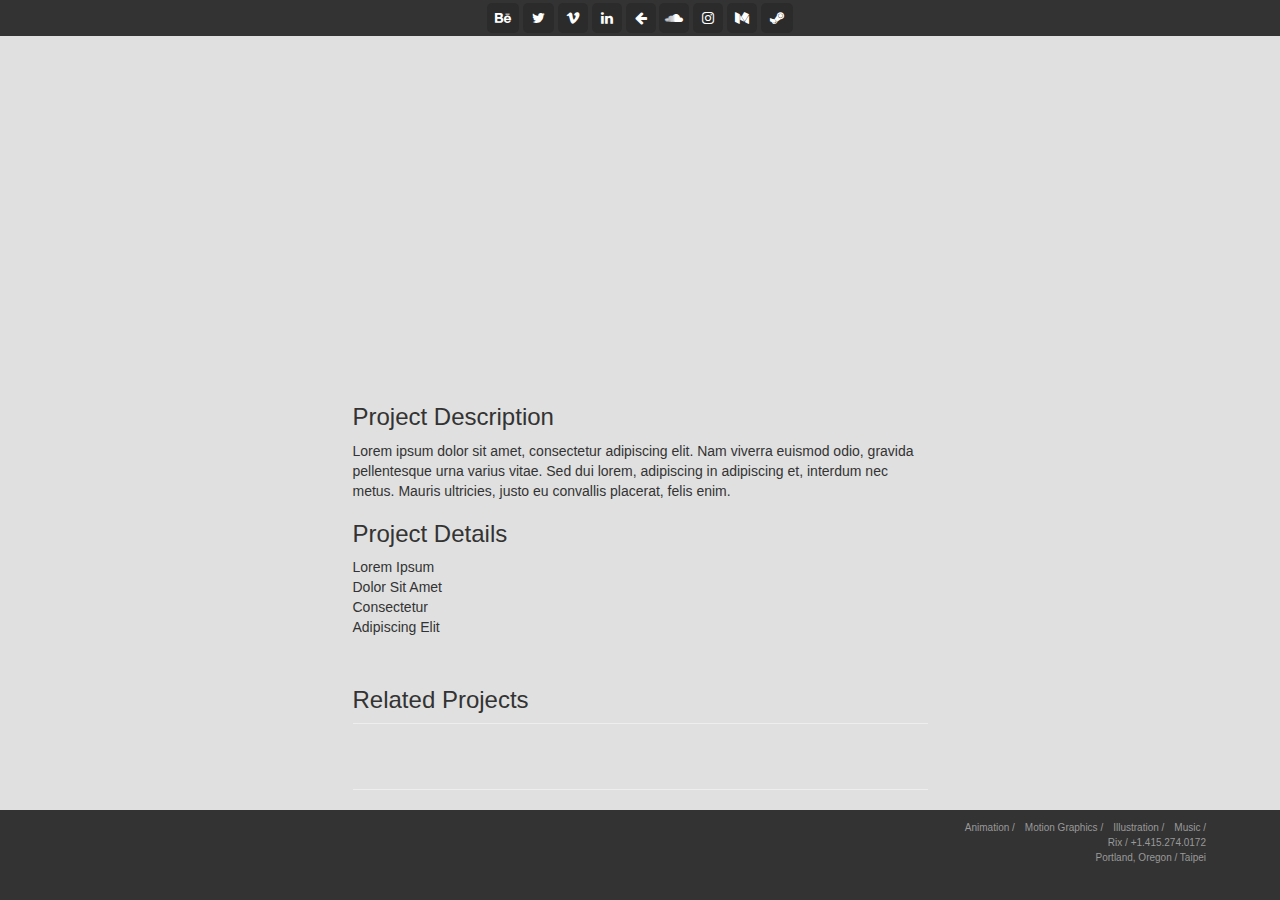
==== projects/fishtank.html @ 719a665e "Update and rename 4col.portfolio.3.html to fishtank.html" ====
<!DOCTYPE html>
<html lang="en">

<head>
    <meta charset="utf-8">
    <meta http-equiv="X-UA-Compatible" content="IE=edge">
    <meta name="viewport" content="width=device-width, initial-scale=1">
    <meta name="description" content="">
    <meta name="author" content="">
    <title>4 Col Portfolio with social icons</title>
    <link href="css/bootstrap.min.css" rel="stylesheet">
    <link href="css/4col.portfolio.3.css" rel="stylesheet">
</head>

<body>    

<!-- header -->     
    
<div class="header-social-icons">
    <ul class="social-icons">
        <li><a href="https://behance.net/rixwoodling/" target="_blank" class="social-icon"> <i class="fa fa-behance"></i></a></li>
        <li><a href="https://twitter.com/rixwoodling/" target="_blank" class="social-icon"> <i class="fa fa-twitter"></i></a></li>
        <li><a href="" target="_blank" class="social-icon"> <i class="fa fa-vimeo"></i></a></li>
        <li><a href="" target="_blank" class="social-icon"> <i class="fa fa-linkedin"></i></a></li>
        <li><a href="https://rixwoodling.github.io" target="_self" class="social-icon"> <i class="fa fa-arrow-left"></i></a></li>
        <li><a href="" target="_blank" class="social-icon"> <i class="fa fa-soundcloud"></i></a></li>       
        <li><a href="https://www.instagram.com/rixwoodling/" target="_blank" class="social-icon"> <i class="fa fa-instagram"></i></a></li>
        <li><a href="" target="_blank" class="social-icon"> <i class="fa fa-medium"></i></a></li>
        <li><a href="http://steamcommunity.com/id/kungfu_sidekick" target="_blank" class="social-icon"> <i class="fa fa-steam"></i></a></li>
    </ul>
</div>    
    
<!-- portfolio -->    
<div class="container">   
<div class="container-fluid">
        
        <!-- Projects Row -->
   <center>
        <div class="embed-responsive embed-responsive-16by9">
            <!-- embed video here -->       
            <iframe src="https://player.vimeo.com/video/182534712" width="1280" webkitallowfullscreen mozallowfullscreen allowfullscreen></iframe>
        </div>
    </center>
        
    <!-- left justified text -->
    <div class="row">
        <div class="col-md-12">
            <h3>Project Description</h3>
            <p>Lorem ipsum dolor sit amet, consectetur adipiscing elit. Nam viverra euismod odio, gravida pellentesque urna varius vitae. Sed dui lorem, adipiscing in adipiscing et, interdum nec metus. Mauris ultricies, justo eu convallis placerat, felis enim.</p>
            <h3>Project Details</h3>
            <ul>
                <li>Lorem Ipsum</li>
                <li>Dolor Sit Amet</li>
                <li>Consectetur</li>
                <li>Adipiscing Elit</li>
            </ul>
        </div>

    </div><!-- /.row -->

        <!-- Related Projects Row -->
        <div class="row">

            <div class="col-lg-12">
                <h3 class="page-header">Related Projects</h3>
            </div>

            <div class="col-sm-3 col-xs-6">
                <a href="#">
                    <img class="img-responsive portfolio-item" src="http://placehold.it/500x300" alt="">
                </a>
            </div>

            <div class="col-sm-3 col-xs-6">
                <a href="#">
                    <img class="img-responsive portfolio-item" src="http://placehold.it/500x300" alt="">
                </a>
            </div>

            <div class="col-sm-3 col-xs-6">
                <a href="#">
                    <img class="img-responsive portfolio-item" src="http://placehold.it/500x300" alt="">
                </a>
            </div>

            <div class="col-sm-3 col-xs-6">
                <a href="#">
                    <img class="img-responsive portfolio-item" src="http://placehold.it/500x300" alt="">
                </a>
            </div>

        </div>
        <!-- /.row -->

    <hr>

</div>
</div>    

<!-- footer -------------------------------------------------------->        

<div class="footer-container">
    <div class="div-right">   
       <ul class="footer">
            <li><p> Music /</p></li>
            <li><p> Illustration /</p></li>      
            <li><p> Motion Graphics /</p></li>            
            <li><p> Animation /</p></li>
       </ul>     
       <ul class="footer">
            <li><p> Rix / +1.415.274.0172</p></li>
       </ul>   
       <ul class="footer">
            <li><p>Portland, Oregon / Taipei</p></li>
       </ul>          
       <ul class="footer">
            <li><br></li>
       </ul>    
    </div>
<!--    
    <div class="div-left">
       <ul class="footer">
        <li><p> Portland / Taipei</p></li>
       </ul>
    </div>
-->
</div>

    <!-- jQuery -->
    <script src="js/jquery.js"></script>

    <!-- Bootstrap Core JavaScript -->
    <script src="js/bootstrap.min.js"></script>

</body>

</html>
---- projects/css/4col.portfolio.3.css ----
/*!
 * Start Bootstrap - 4 Col Portfolio (http://startbootstrap.com/)
 * Copyright 2013-2016 Start Bootstrap
 * Licensed under MIT (https://github.com/BlackrockDigital/startbootstrap/blob/gh-pages/LICENSE)
 */

@import url(https://cdnjs.cloudflare.com/ajax/libs/font-awesome/4.6.3/css/font-awesome.css);

/* body -------------------------------------------------------------------- */

body {
    background-color: #333;
    -webkit-font-smoothing: antialiased;
}
a {
    text-decoration: none;
    color: #fff;
}
p > a:hover{
    color: #d9d9d9;
    text-decoration:  underline;
}

/* header ------------------------------------------------------------------ */

ul {
    padding:0;
    list-style: none;
}

.header-social-icons {
    text-align: center;
    width: 316px;
    display:block;
    margin: 0 auto;
}
.social-icon {
    color: #fff;
}
ul.social-icons {
    margin-top: 3px;
    margin-bottom: 3px;
}
.social-icons li {
    vertical-align: top;
    display: inline;
    height: 100px;
}
.social-icons a {
    color: #fff;
    text-decoration: none;
}
.fa-behance {
    padding:8px 8px;
    border-radius: 5px;
    background-color: #2b2b2b;
}
.fa-behance:hover {
    background-color: #eee;
    color: #444;
}
.fa-twitter {
    padding:8px 9px;
    border-radius: 5px;
    background-color: #2b2b2b;
}
.fa-twitter:hover {
    background-color: #eee;
    color: #444;
}
.fa-vimeo {
    padding:8px 8px;
    border-radius: 5px;
    -o-transition:.5s;
    -ms-transition:.5s;
    -moz-transition:.5s;
    -webkit-transition:.5s;
    transition: .5s;
    background-color: #2b2b2b;
}
.fa-vimeo:hover {
    background-color: #eee;
    color: #444;
}
.fa-linkedin {
    padding:8px 9px;
    border-radius: 5px;
    -o-transition:.5s;
    -ms-transition:.5s;
    -moz-transition:.5s;
    -webkit-transition:.5s;
    transition: .5s;
    background-color: #2b2b2b;
}
.fa-linkedin:hover {
    background-color: #eee;
    color: #444;
}
.fa-arrow-left {
    padding:8px 9px;
    border-radius: 5px;
    -o-transition:.2s;
    -ms-transition:.2s;
    -moz-transition:.2s;
    -webkit-transition:.2s;
    transition: .2s;
    background-color: #2b2b2b;
}
.fa-arrow-left:hover {
    background-color: #eee;
    color: #444;
}
.fa-medium {
    padding:8px 8px;
    border-radius: 5px;
    -o-transition:.5s;
    -ms-transition:.5s;
    -moz-transition:.5s;
    -webkit-transition:.5s;
    transition: .5s;
    background-color: #2b2b2b;
}
.fa-medium:hover {
    background-color: #eee;
    color: #444;
}
.fa-soundcloud {
    padding:8px 6px;
    border-radius: 5px;
    -o-transition:.5s;
    -ms-transition:.5s;
    -moz-transition:.5s;
    -webkit-transition:.5s;
    transition: .5s;
    background-color: #2b2b2b;
}
.fa-soundcloud:hover {
    background-color: #eee;
    color: #444;
}
.fa-instagram {
    padding:8px 9px;
    border-radius: 5px;
    background-color: #2b2b2b;
}
.fa-instagram:hover {
    background-color: #eee;
    color: #444;
}
.fa-steam {
    padding:8px 9px;
    border-radius: 5px;
    background-color: #2b2b2b;
}
.fa-steam:hover {
    background-color: #eee;
    color: #444;
}

/* portfolio --------------------------------------------------------------- */

img {
  filter: url("data:image/svg+xml;utf8,<svg xmlns=\'http://www.w3.org/2000/svg\'><filter id=\'grayscale\'><feColorMatrix type=\'matrix\' values=\'0.3333 0.3333 0.3333 0 0 0.3333 0.3333 0.3333 0 0 0.3333 0.3333 0.3333 0 0 0 0 0 1 0\'/></filter></svg>#grayscale"); /* Firefox 3.5+ */
  filter: gray; /* IE6-9 */
  -webkit-filter: grayscale(100%); /* Chrome 19+ & Safari 6+ */
  -webkit-transition: all .6s ease; /* Fade to color for Chrome and Safari */
  -webkit-backface-visibility: hidden; /* Fix for transition flickering */    
}
img:hover {
  filter: none;
  -webkit-filter: grayscale(0%);    
}
.container {
    background-color: #e0e0e0;
    width: 100%;
}
.container-fluid {
    padding-left: 5%;
    padding-right: 5%;
    padding-top: 25px;
    max-width: 700px;
    background-color: #e0e0e0;
}

.resizable .row .col {
width:100%;
      } 
@media (min-width:1024px) {
/* orig min-width:1024px */    
/* (768 * 12) / 9 */
.resizable .row .col {
   width:50%; 
   float:left;       
            }             
}  
@media (min-width:1280px) {
/* orig min-width:1280px */    
/* (960 * 12) / 9 */
 .resizable .row .col { 
   width:33.33%; 
   float:left; 
  }               
}  

.portfolio-item {
    margin-bottom: 25px;
}

/* footer ------------------------------------------------------------------ */

.div-left{
    float:left;
    padding-left:10px;
}
.div-right{
    float:right;
    padding-right:10px;
}
.footer-container{
    height:40px;
    padding-top:15px;
    padding-left: 5%;
    padding-right: 5%;
    font-size: 10px;
    color: #999;
}
.footer {
    height:0.5em;
    line-height:0.5em;
}
.footer li {
    list-style-type:none;
    float:right; /* -- original: left -- */
    padding-left:10px;
}
.footer a {
    text-decoration:none;
    color:#999;
}
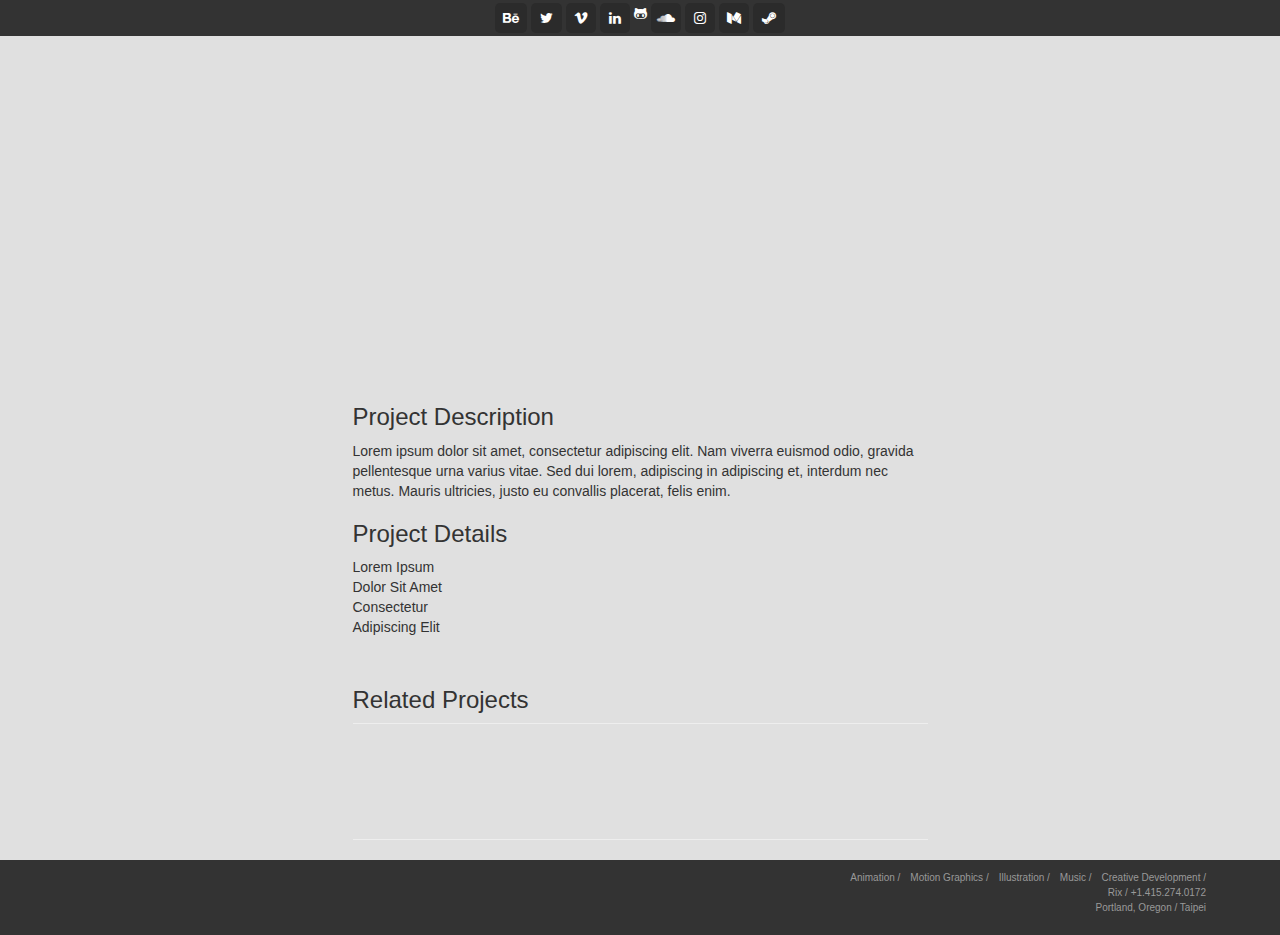
==== commit 349558e9: "Update fishtank.html" ====
--- a/projects/fishtank.html
+++ b/projects/fishtank.html
@@ -22,7 +22,7 @@
         <li><a href="https://twitter.com/rixwoodling/" target="_blank" class="social-icon"> <i class="fa fa-twitter"></i></a></li>
         <li><a href="" target="_blank" class="social-icon"> <i class="fa fa-vimeo"></i></a></li>
         <li><a href="" target="_blank" class="social-icon"> <i class="fa fa-linkedin"></i></a></li>
-        <li><a href="https://rixwoodling.github.io" target="_self" class="social-icon"> <i class="fa fa-arrow-left"></i></a></li>
+        <li><a href="file:///Users/rix/odrive/Dropbox/studio/programming/web/bootstrap/4col.portfolio.2/4col.portfolio.2.html" target="_self" class="social-icon"> <i class="fa fa-github-alt"></i></a></li>
         <li><a href="" target="_blank" class="social-icon"> <i class="fa fa-soundcloud"></i></a></li>       
         <li><a href="https://www.instagram.com/rixwoodling/" target="_blank" class="social-icon"> <i class="fa fa-instagram"></i></a></li>
         <li><a href="" target="_blank" class="social-icon"> <i class="fa fa-medium"></i></a></li>
@@ -38,7 +38,7 @@
    <center>
         <div class="embed-responsive embed-responsive-16by9">
             <!-- embed video here -->       
-            <iframe src="https://player.vimeo.com/video/182534712" width="1280" webkitallowfullscreen mozallowfullscreen allowfullscreen></iframe>
+            <iframe src="https://player.vimeo.com/video/182534712" webkitallowfullscreen mozallowfullscreen allowfullscreen></iframe>
         </div>
     </center>
         
@@ -65,7 +65,7 @@
                 <h3 class="page-header">Related Projects</h3>
             </div>
 
-            <div class="col-sm-3 col-xs-6">
+            <div class="col-lg-12">
                 <a href="#">
                     <img class="img-responsive portfolio-item" src="http://placehold.it/500x300" alt="">
                 </a>
@@ -88,6 +88,24 @@
                     <img class="img-responsive portfolio-item" src="http://placehold.it/500x300" alt="">
                 </a>
             </div>
+            
+            <div class="col-sm-3 col-xs-6">
+                <a href="#">
+                    <img class="img-responsive portfolio-item" src="http://placehold.it/500x300" alt="">
+                </a>
+            </div>
+            
+            <div class="col-sm-6 col-xs-6">
+                <a href="#">
+                    <img class="img-responsive portfolio-item" src="http://placehold.it/500x300" alt="">
+                </a>
+            </div>
+            
+            <div class="col-sm-6 col-xs-6">
+                <a href="#">
+                    <img class="img-responsive portfolio-item" src="http://placehold.it/500x300" alt="">
+                </a>
+            </div>
 
         </div>
         <!-- /.row -->
@@ -102,6 +120,7 @@
 <div class="footer-container">
     <div class="div-right">   
        <ul class="footer">
+            <li><p> Creative Development /</p></li>
             <li><p> Music /</p></li>
             <li><p> Illustration /</p></li>      
             <li><p> Motion Graphics /</p></li>            
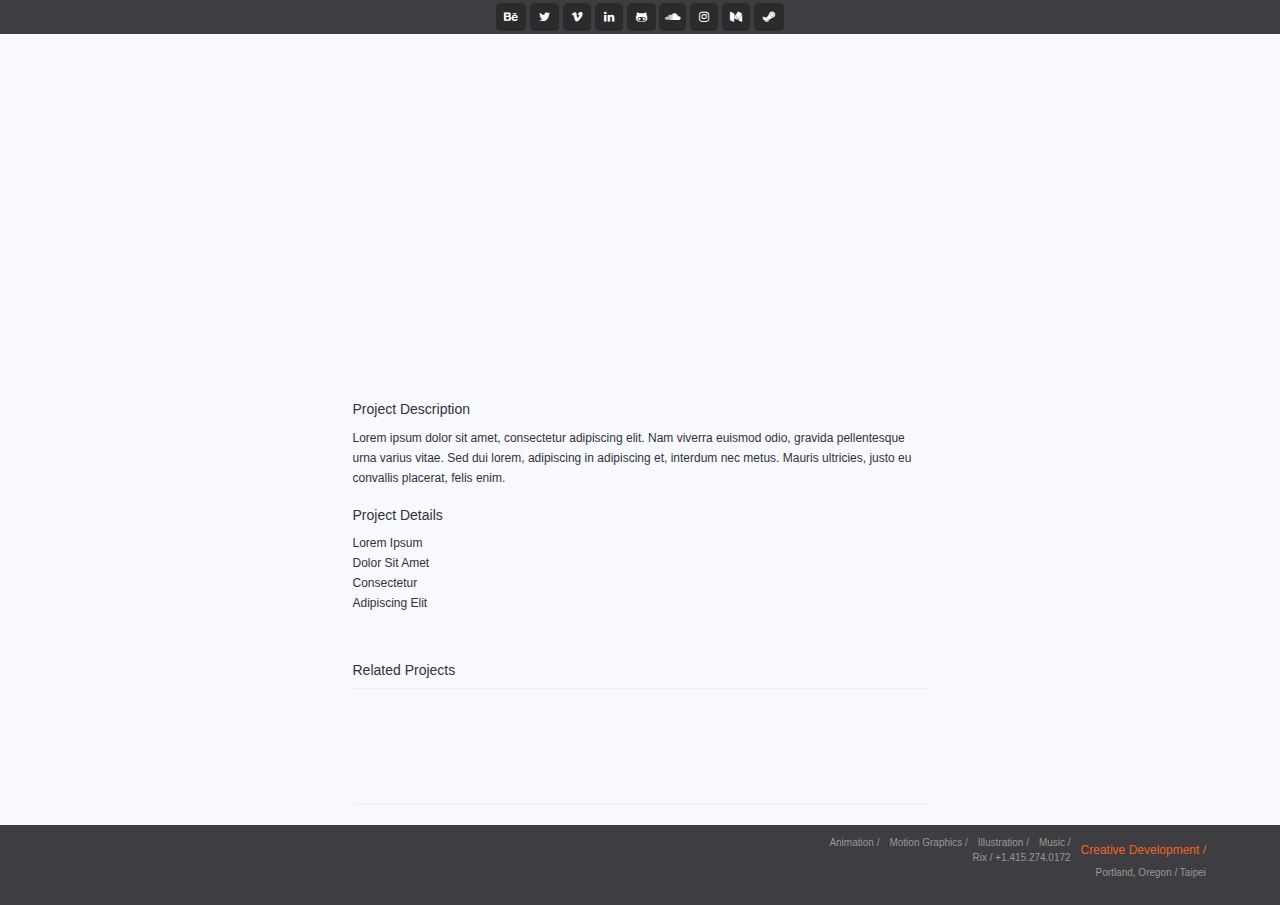
==== commit 7346befe: "Update fishtank.html" ====
--- a/projects/fishtank.html
+++ b/projects/fishtank.html
@@ -120,7 +120,7 @@
 <div class="footer-container">
     <div class="div-right">   
        <ul class="footer">
-            <li><p> Creative Development /</p></li>
+            <li><a href="#">Creative Development /</a></li>
             <li><p> Music /</p></li>
             <li><p> Illustration /</p></li>      
             <li><p> Motion Graphics /</p></li>            
--- a/projects/css/4col.portfolio.3.css
+++ b/projects/css/4col.portfolio.3.css
@@ -9,16 +9,65 @@
 /* body -------------------------------------------------------------------- */
 
 body {
-    background-color: #333;
+    background-color: #3e3d41; /* originally #333 */
     -webkit-font-smoothing: antialiased;
+}
+
+h1 {
+	font-family: "Helvetica Neue", Helvetica, Arial, sans-serif;
+	font-size: 24px;
+	font-style: normal;
+	font-variant: normal;
+	font-weight: 500;
+	line-height: 26.4px;
+}
+h3 {
+	font-family: "Helvetica Neue", Helvetica, Arial, sans-serif;
+	font-size: 14px;
+	font-style: normal;
+	font-variant: normal;
+	font-weight: 500;
+	line-height: 15.4px;
 }
 a {
     text-decoration: none;
     color: #fff;
 }
+p {
+	font-family: "Helvetica Neue", Helvetica, Arial, sans-serif;
+	font-size: 12px;
+	font-style: normal;
+	font-variant: normal;
+	font-weight: 400;
+	line-height: 20px;
+}
 p > a:hover{
     color: #d9d9d9;
     text-decoration:  underline;
+}
+li {
+	font-family: "Helvetica Neue", Helvetica, Arial, sans-serif;
+	font-size: 12px;
+	font-style: normal;
+	font-variant: normal;
+	font-weight: 400;
+	line-height: 20px;
+}
+blockquote {
+	font-family: "Helvetica Neue", Helvetica, Arial, sans-serif;
+	font-size: 21px;
+	font-style: normal;
+	font-variant: normal;
+	font-weight: 400;
+	line-height: 30px;
+}
+pre {
+	font-family: "Helvetica Neue", Helvetica, Arial, sans-serif;
+	font-size: 13px;
+	font-style: normal;
+	font-variant: normal;
+	font-weight: 400;
+	line-height: 18.5714px;
 }
 
 /* header ------------------------------------------------------------------ */
@@ -96,7 +145,7 @@
     background-color: #eee;
     color: #444;
 }
-.fa-arrow-left {
+.fa-github-alt {
     padding:8px 9px;
     border-radius: 5px;
     -o-transition:.2s;
@@ -106,7 +155,7 @@
     transition: .2s;
     background-color: #2b2b2b;
 }
-.fa-arrow-left:hover {
+.fa-github-alt:hover {
     background-color: #eee;
     color: #444;
 }
@@ -160,18 +209,11 @@
 /* portfolio --------------------------------------------------------------- */
 
 img {
-  filter: url("data:image/svg+xml;utf8,<svg xmlns=\'http://www.w3.org/2000/svg\'><filter id=\'grayscale\'><feColorMatrix type=\'matrix\' values=\'0.3333 0.3333 0.3333 0 0 0.3333 0.3333 0.3333 0 0 0.3333 0.3333 0.3333 0 0 0 0 0 1 0\'/></filter></svg>#grayscale"); /* Firefox 3.5+ */
-  filter: gray; /* IE6-9 */
-  -webkit-filter: grayscale(100%); /* Chrome 19+ & Safari 6+ */
-  -webkit-transition: all .6s ease; /* Fade to color for Chrome and Safari */
-  -webkit-backface-visibility: hidden; /* Fix for transition flickering */    
-}
-img:hover {
-  filter: none;
-  -webkit-filter: grayscale(0%);    
+    display: block;
+    margin: 0 auto;
 }
 .container {
-    background-color: #e0e0e0;
+    background-color: #F8F8FF; /* originally #e0e0e0 */
     width: 100%;
 }
 .container-fluid {
@@ -179,7 +221,12 @@
     padding-right: 5%;
     padding-top: 25px;
     max-width: 700px;
-    background-color: #e0e0e0;
+    height: 100%;
+    background-color: #F8F8FF; /* originally #e0e0e0 */
+}
+.col-centered{
+    float: none;
+    margin: 0 auto;
 }
 
 .resizable .row .col {
@@ -235,5 +282,14 @@
 }
 .footer a {
     text-decoration:none;
-    color:#999;
-}
+    color:#f26322;
+}
+.footer p {
+    font-family: "Helvetica Neue", Helvetica, Arial, sans-serif;
+	font-size: 10px;
+	font-style: normal;
+	font-variant: normal;
+	font-weight: 400;
+	line-height: 5px;
+}
+
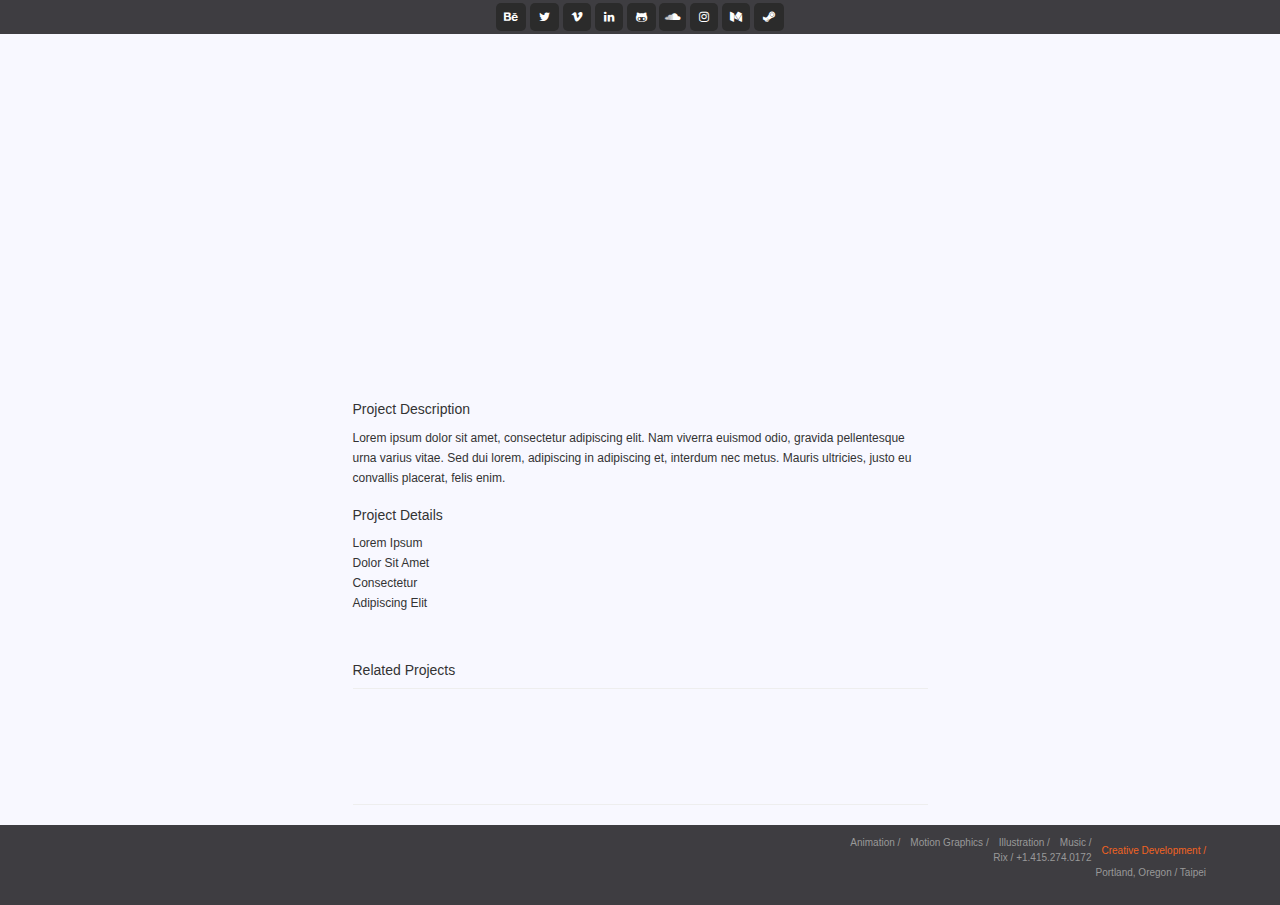
==== commit 59014cb7: "Update fishtank.html" ====
--- a/projects/fishtank.html
+++ b/projects/fishtank.html
@@ -67,7 +67,7 @@
 
             <div class="col-lg-12">
                 <a href="#">
-                    <img class="img-responsive portfolio-item" src="http://placehold.it/500x300" alt="">
+                    <img class="img-responsive portfolio-item" src="./images/wp.safetysign.jpg" alt="">
                 </a>
             </div>
 
--- a/projects/css/4col.portfolio.3.css
+++ b/projects/css/4col.portfolio.3.css
@@ -281,15 +281,20 @@
     padding-left:10px;
 }
 .footer a {
-    text-decoration:none;
+    font-family: "Helvetica Neue", Helvetica, Arial, sans-serif;
+    font-size: 10px;
+    font-style: normal;
+    font-variant: normal;
+    font-weight: 400;
+    line-height: 5px;
     color:#f26322;
 }
 .footer p {
     font-family: "Helvetica Neue", Helvetica, Arial, sans-serif;
-	font-size: 10px;
-	font-style: normal;
-	font-variant: normal;
-	font-weight: 400;
-	line-height: 5px;
-}
-
+    font-size: 10px;
+    font-style: normal;
+    font-variant: normal;
+    font-weight: 400;
+    line-height: 5px;
+}
+
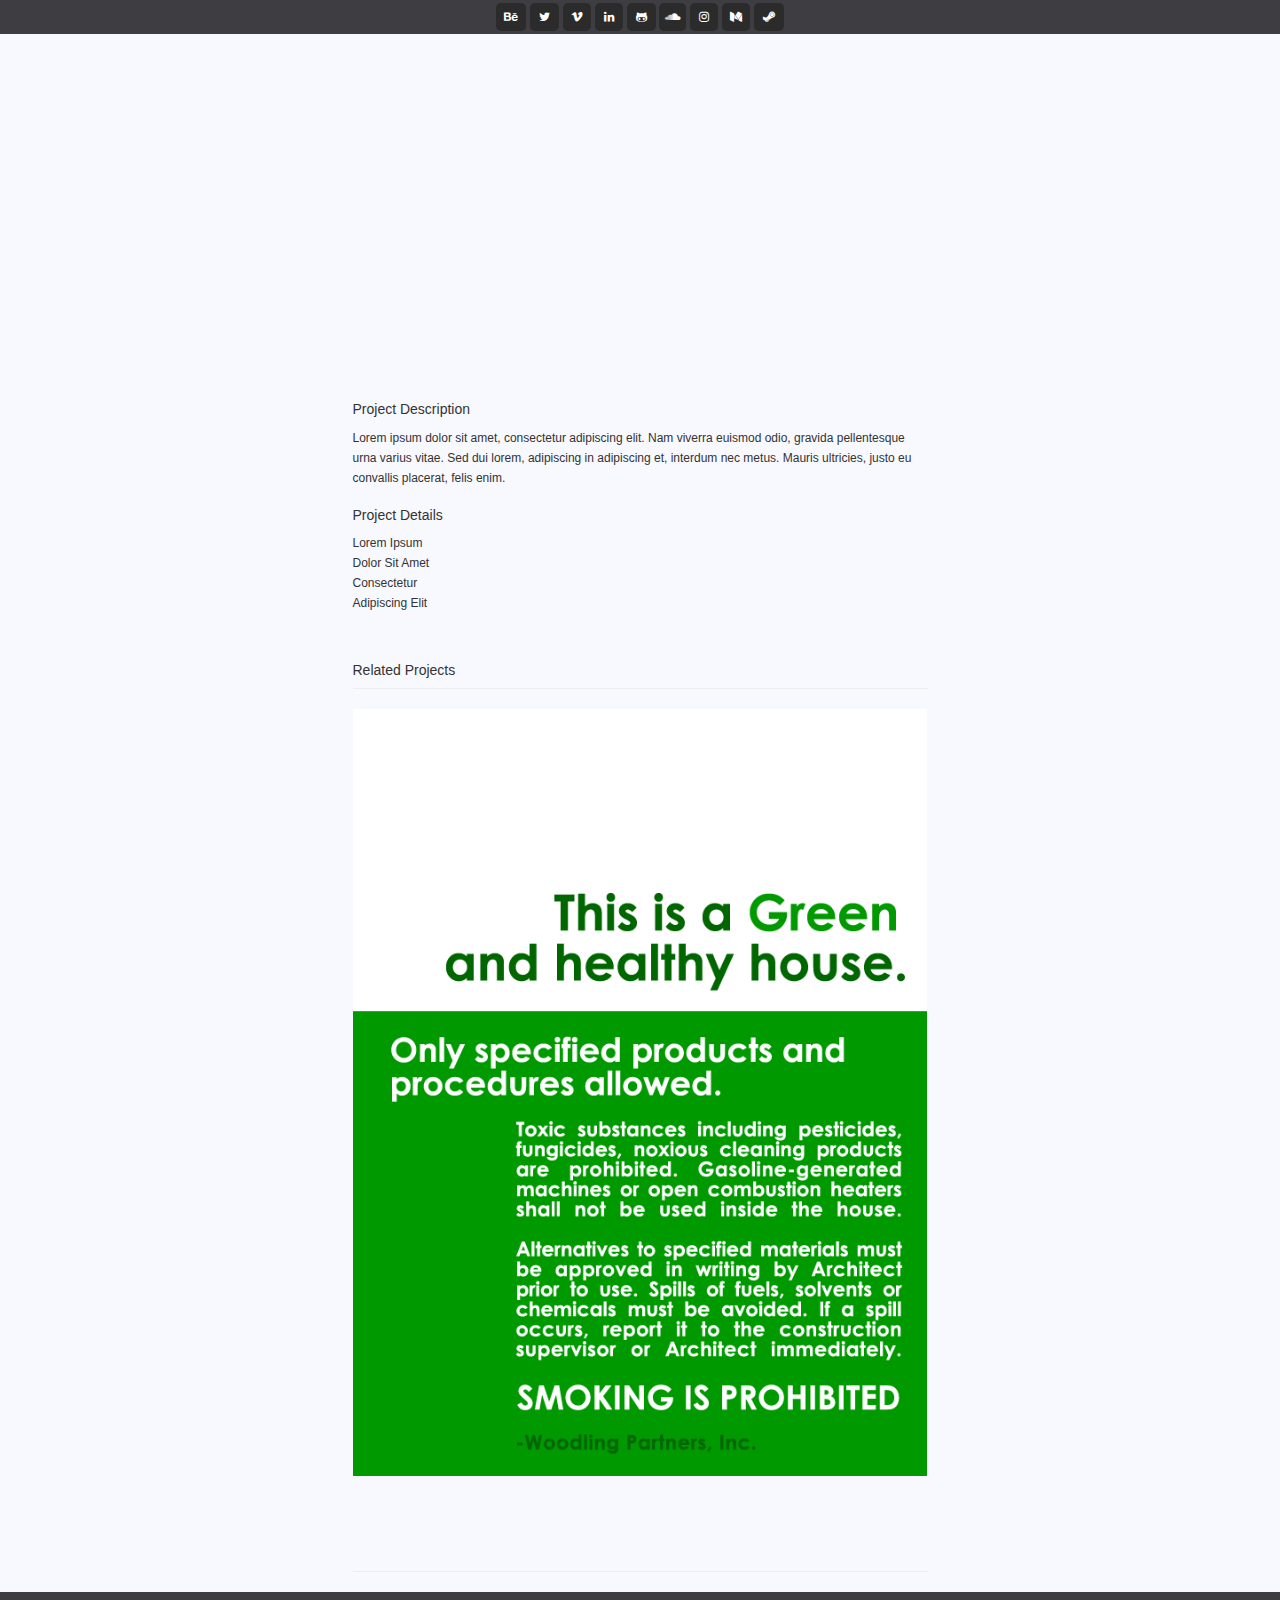
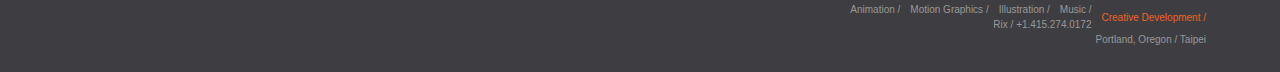
==== commit 31bfb446: "Update fishtank.html" ====
--- a/projects/fishtank.html
+++ b/projects/fishtank.html
@@ -67,7 +67,7 @@
 
             <div class="col-lg-12">
                 <a href="#">
-                    <img class="img-responsive portfolio-item" src="./images/wp.safetysign.jpg" alt="">
+                    <img class="img-responsive portfolio-item" src="./images/wp.safetysign.png" alt="">
                 </a>
             </div>
 
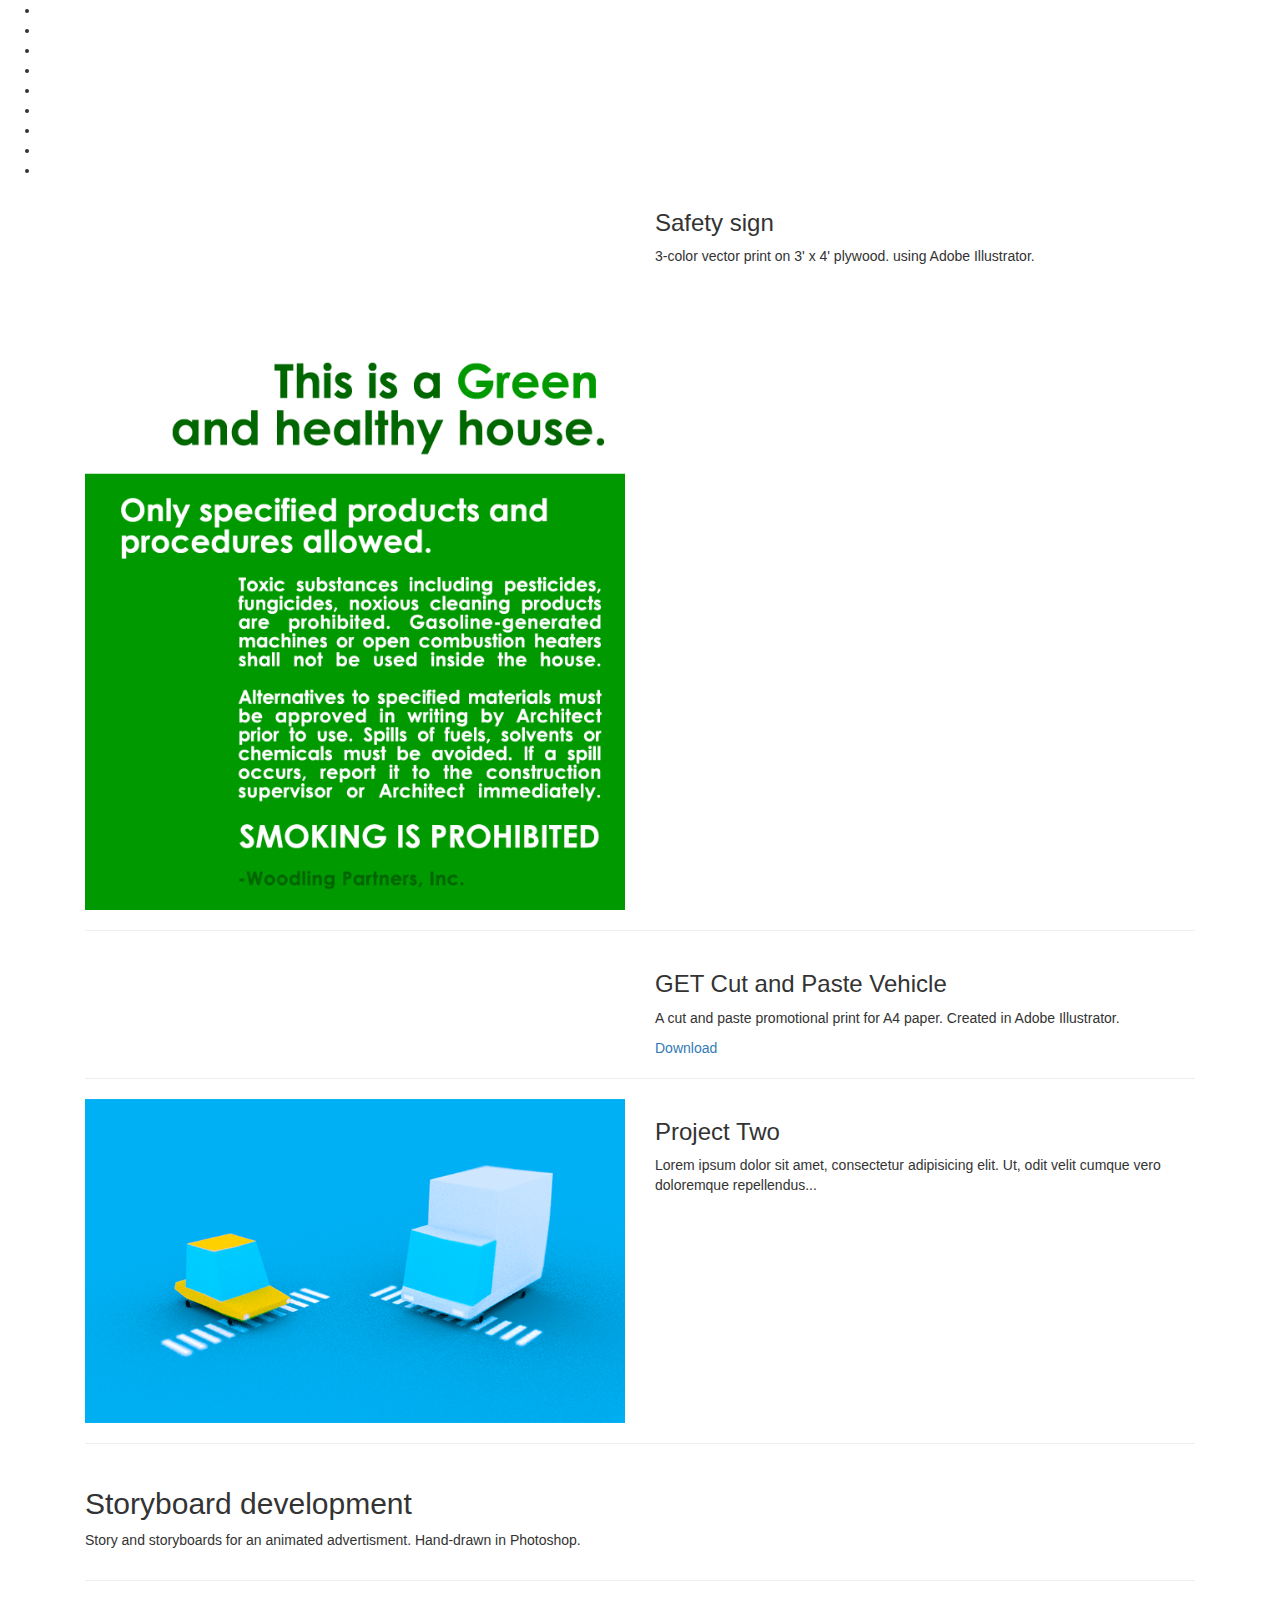
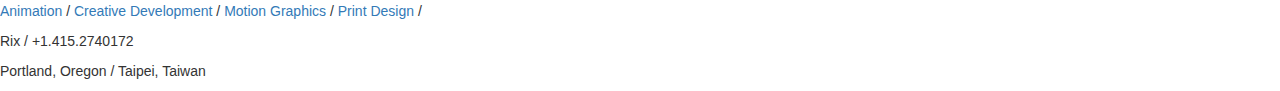
==== commit 977771aa: "Add files via upload" ====
--- a/projects/fishtank.html
+++ b/projects/fishtank.html
@@ -9,7 +9,7 @@
     <meta name="author" content="">
     <title>4 Col Portfolio with social icons</title>
     <link href="css/bootstrap.min.css" rel="stylesheet">
-    <link href="css/4col.portfolio.3.css" rel="stylesheet">
+    <link href="css/4col.portfolio.2.css" rel="stylesheet">
 </head>
 
 <body>    
@@ -22,7 +22,7 @@
         <li><a href="https://twitter.com/rixwoodling/" target="_blank" class="social-icon"> <i class="fa fa-twitter"></i></a></li>
         <li><a href="" target="_blank" class="social-icon"> <i class="fa fa-vimeo"></i></a></li>
         <li><a href="" target="_blank" class="social-icon"> <i class="fa fa-linkedin"></i></a></li>
-        <li><a href="file:///Users/rix/odrive/Dropbox/studio/programming/web/bootstrap/4col.portfolio.2/4col.portfolio.2.html" target="_self" class="social-icon"> <i class="fa fa-github-alt"></i></a></li>
+        <li><a href="" target="_blank" class="social-icon"> <i class="fa fa-github-alt"></i></a></li>
         <li><a href="" target="_blank" class="social-icon"> <i class="fa fa-soundcloud"></i></a></li>       
         <li><a href="https://www.instagram.com/rixwoodling/" target="_blank" class="social-icon"> <i class="fa fa-instagram"></i></a></li>
         <li><a href="" target="_blank" class="social-icon"> <i class="fa fa-medium"></i></a></li>
@@ -31,125 +31,139 @@
 </div>    
     
 <!-- portfolio -->    
-<div class="container">   
-<div class="container-fluid">
+<div class="container">    
+ <div class="container-fluid">
         
         <!-- Projects Row -->
-   <center>
-        <div class="embed-responsive embed-responsive-16by9">
-            <!-- embed video here -->       
-            <iframe src="https://player.vimeo.com/video/182534712" webkitallowfullscreen mozallowfullscreen allowfullscreen></iframe>
-        </div>
-    </center>
-        
-    <!-- left justified text -->
-    <div class="row">
-        <div class="col-md-12">
-            <h3>Project Description</h3>
-            <p>Lorem ipsum dolor sit amet, consectetur adipiscing elit. Nam viverra euismod odio, gravida pellentesque urna varius vitae. Sed dui lorem, adipiscing in adipiscing et, interdum nec metus. Mauris ultricies, justo eu convallis placerat, felis enim.</p>
-            <h3>Project Details</h3>
-            <ul>
-                <li>Lorem Ipsum</li>
-                <li>Dolor Sit Amet</li>
-                <li>Consectetur</li>
-                <li>Adipiscing Elit</li>
-            </ul>
-        </div>
-
-    </div><!-- /.row -->
-
-        <!-- Related Projects Row -->
         <div class="row">
-
-            <div class="col-lg-12">
-                <h3 class="page-header">Related Projects</h3>
-            </div>
-
-            <div class="col-lg-12">
-                <a href="#">
-                    <img class="img-responsive portfolio-item" src="./images/wp.safetysign.png" alt="">
+            <div class="col-xs-6 portfolio-item">
+                <a href="http://yahoo.com" target="_self">
+                    <img class="img-responsive" src="./images/wp.safetysign.png" alt="">
                 </a>
             </div>
-
-            <div class="col-sm-3 col-xs-6">
-                <a href="#">
-                    <img class="img-responsive portfolio-item" src="http://placehold.it/500x300" alt="">
+            <div class="col-xs-6 portfolio-item">
+                <h3>Safety sign</h3>
+                    <p>3-color vector print on 3' x 4' plywood. using Adobe Illustrator.</p>
+            </div>
+        </div>
+        <!-- /.row -->
+     <hr>
+        <!-- Projects Row -->
+        <div class="row">
+            <div class="col-xs-6 col-sm-6 portfolio-item">
+                <a href="http://yahoo.com" target="_self">
+                    <img class="img-responsive" src="./images/GET.cutout.png" alt="">
+                </a>
+            </div> 
+            <div class="col-xs-6 col-sm-6 portfolio-item">
+                <h3>GET Cut and Paste Vehicle</h3>
+                    <p>A cut and paste promotional print for A4 paper. Created in Adobe Illustrator.</p>
+                    <a href="http://yahoo.com" target="_self">
+                    Download
+                    </a>
+            </div>
+        </div>
+        <!-- /.row -->
+     <hr>
+        <!-- Projects Row -->
+        <div class="row">
+            <div class="col-xs-6 portfolio-item">
+                <a href="http://yahoo.com" target="_self">
+                    <img class="img-responsive" src="./images/rix-woodling-animation-blender-traffic-stop-portfolio.png" alt="">
                 </a>
             </div>
+            <div class="col-xs-6 portfolio-item">
+                <h3>Project Two</h3>
+                    <p>Lorem ipsum dolor sit amet, consectetur adipisicing elit. Ut, odit velit cumque vero doloremque repellendus...</p>
+            </div>
+        </div>
+        <!-- /.row -->
+   <hr>     
+        <!-- Storyboard Layout Row -->
+        <div class="row no-gutter-2">
+            <div class="col-xs-4 portfolio-item">
 
-            <div class="col-sm-3 col-xs-6">
-                <a href="#">
-                    <img class="img-responsive portfolio-item" src="http://placehold.it/500x300" alt="">
+                    <img class="img-responsive" src="./images/1.looking.jpg" alt="">
+
+            </div>
+            <div class="col-xs-4 portfolio-item">
+                <a href="http://yahoo.com" target="_self">
+                    <img class="img-responsive" src="./images/2.heylady.jpg" alt="">
                 </a>
             </div>
-
-            <div class="col-sm-3 col-xs-6">
-                <a href="#">
-                    <img class="img-responsive portfolio-item" src="http://placehold.it/500x300" alt="">
+            <div class="col-xs-4 portfolio-item">
+                <a href="http://yahoo.com" target="_self">
+                    <img class="img-responsive" src="./images/3.canihelpyou.jpg" alt="">
                 </a>
             </div>
-            
-            <div class="col-sm-3 col-xs-6">
-                <a href="#">
-                    <img class="img-responsive portfolio-item" src="http://placehold.it/500x300" alt="">
+            <div class="col-xs-4 portfolio-item">
+                <a href="http://yahoo.com" target="_self">
+                    <img class="img-responsive" src="./images/4.aaaaaah.jpg" alt="">
                 </a>
             </div>
-            
-            <div class="col-sm-6 col-xs-6">
-                <a href="#">
-                    <img class="img-responsive portfolio-item" src="http://placehold.it/500x300" alt="">
+            <div class="col-xs-4 portfolio-item">
+                <a href="http://yahoo.com" target="_self">
+                    <img class="img-responsive" src="./images/5.whoosh.jpg" alt="">
                 </a>
             </div>
-            
-            <div class="col-sm-6 col-xs-6">
-                <a href="#">
-                    <img class="img-responsive portfolio-item" src="http://placehold.it/500x300" alt="">
+            <div class="col-xs-4 portfolio-item">
+                <a href="http://yahoo.com" target="_self">
+                    <img class="img-responsive" src="./images/6.whetheryouarefit.jpg" alt="">
                 </a>
             </div>
-
+            <div class="col-xs-4 portfolio-item">
+                <a href="http://yahoo.com" target="_self">
+                    <img class="img-responsive" src="./images/7.gettingfit.jpg" alt="">
+                </a>
+            </div>
+            <div class="col-xs-4 portfolio-item">
+                <a href="http://yahoo.com" target="_self">
+                    <img class="img-responsive" src="./images/8.customfit.jpg" alt="">
+                </a>
+            </div>
+            <div class="col-xs-4 portfolio-item">
+                <a href="http://yahoo.com" target="_self">
+                    <img class="img-responsive" src="./images/9.perfectlytailored.jpg" alt="">
+                </a>
+            </div>
+            <div class="col-xs-12 portfolio-item">
+                <h2>Storyboard development</h2>
+                    <p>Story and storyboards for an animated advertisment. Hand-drawn in Photoshop.</p>
+            </div>
+            
         </div>
         <!-- /.row -->
+     
+     <hr>
 
-    <hr>
-
-</div>
+ </div>
 </div>    
 
 <!-- footer -------------------------------------------------------->        
 
 <div class="footer-container">
-    <div class="div-right">   
-       <ul class="footer">
-            <li><a href="#">Creative Development /</a></li>
-            <li><p> Music /</p></li>
-            <li><p> Illustration /</p></li>      
-            <li><p> Motion Graphics /</p></li>            
-            <li><p> Animation /</p></li>
-       </ul>     
-       <ul class="footer">
-            <li><p> Rix / +1.415.274.0172</p></li>
-       </ul>   
-       <ul class="footer">
-            <li><p>Portland, Oregon / Taipei</p></li>
-       </ul>          
-       <ul class="footer">
-            <li><br></li>
-       </ul>    
+    <div class="div-right">
+        <div class="footer">
+            <p>
+                <a href="#">Animation</a> /
+                <a href="#">Creative Development</a> /
+                <a href="#">Motion Graphics</a> /
+                <a href="#">Print Design</a> /
+            </p>
+            <p>
+                Rix / +1.415.2740172
+            </p>
+            <p>
+                Portland, Oregon / Taipei, Taiwan
+            </p>
+        </div>   
     </div>
-<!--    
-    <div class="div-left">
-       <ul class="footer">
-        <li><p> Portland / Taipei</p></li>
-       </ul>
-    </div>
--->
 </div>
 
-    <!-- jQuery -->
-    <script src="js/jquery.js"></script>
+<!-- jQuery and Bootstrap Core Javascript -------------------------->    
 
-    <!-- Bootstrap Core JavaScript -->
-    <script src="js/bootstrap.min.js"></script>
+<script src="js/jquery.js"></script>
+<script src="js/bootstrap.min.js"></script>
 
 </body>
 
